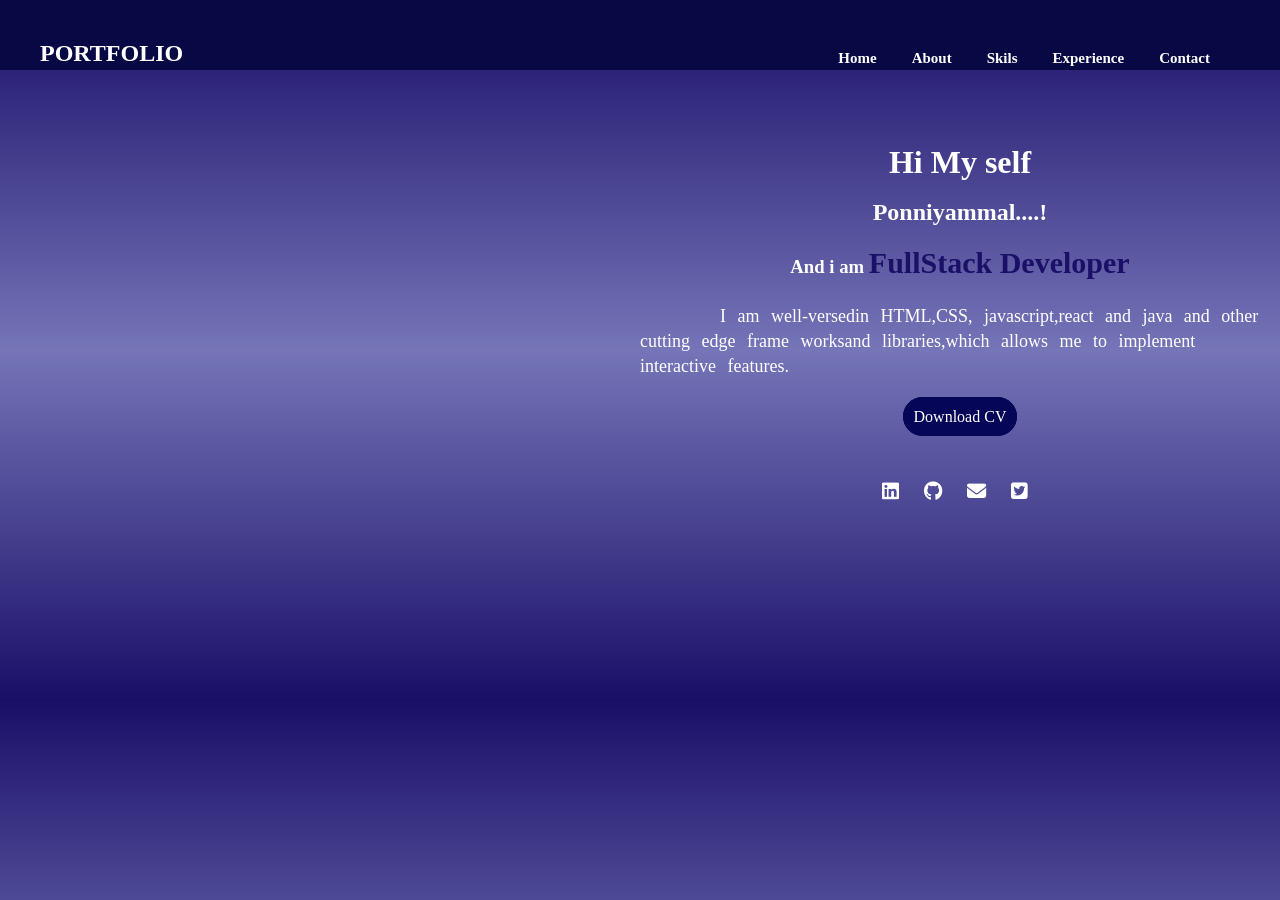
==== index.html @ 1232b3b8 "rename index.html" ====
<!DOCTYPE html>
<html lang="en">
<head>
    <meta charset="UTF-8">
    <meta name="viewport" content="width=device-width, initial-scale=1.0">
    <title>Document</title>
    <link rel="stylesheet" href="https://cdnjs.cloudflare.com/ajax/libs/font-awesome/6.5.2/css/all.min.css" 
    integrity="sha512-SnH5WK+bZxgPHs44uWIX+LLJAJ9/2PkPKZ5QiAj6Ta86w+fsb2TkcmfRyVX3pBnMFcV7oQPJkl9QevSCWr3W6A==" crossorigin="anonymous" 
    referrerpolicy="no-referrer" />
    <style>
        *{
            margin: 0px;
            padding: 0px;
            box-sizing: border-box;
        }
        body{
            background: linear-gradient(rgba(15, 3, 96, 0.952),rgba(18, 18, 133, 0.585),rgba(15, 3, 96, 0.952));
            height: 700px;
            width: 100%;
        }
        .nav{
           position: sticky;
           text-align: center;
           background-color: rgb(8, 8, 69);
           top: 0;
            width: 100%;
            height: 10%;
            display: flex;
            /* justify-content: center; */
            justify-content: space-between;
            /* justify-content: space-around; */
            z-index: 1000;
        }
        .brand{
           color: white;
           padding: 40px;
           
        }
        Ul{
            font-size: 15px;
            display: flex;
            list-style: none;
            column-gap: 35px;
            /* padding: 40px; */
            padding-top: 50px;
            margin-right: 70px;
        }
       
        ul li a{
            text-decoration: none;
           color: white;
           font-weight: 600;

        
        }
        .bar{
            
            display: none;
            }
        .container{
            display: flex;
            justify-content: center;
        }
        .content1{
            margin-top: 80px;
            width: 50%;
            height: 500px;
            /* background-color: aqua; */
            text-align: center;
            line-height: 25px;
            /* text-indent: 10px; */
            color: white;
            
        }
        .content1 p{
            text-indent: 80px;
            text-align: start;
            word-spacing: 7px;
            font-size: 18px;
        }
        .content2{
            margin-top: 80px;
            width: 50%;
            height: 500px;
            /* background-color: beige; */
            text-align: center;
           
        }   
        .word1{
            color:#1B1068;
            font-weight: 600;
            font-size: 30px;
        }
        .icons{
           margin-top: 50px;
           color:white ;
           letter-spacing: 10px;
           font-size: larger;
        }
        
        .content1 a{
            width: 50px;
            height: 50px;
          margin-top: 50px;
            border-radius: 50px;
            text-decoration: none;
            padding: 10px;
            background-color:rgb(6, 6, 88);
            border: 1px solid  rgb(6, 6, 88);
            color: white;
        }
        .content1 a:hover{
            color:rgb(6, 6, 88) ;
            background-color: white;
        }
        
        
        @media screen and (max-width:400px){
            .nav{
                flex-direction: column;
               
            }
            .nav ul{
                display: block;
               /* overflow: hidden; */
              align-items: center;

            }
            ul{
              
                
              padding: 0;
              margin: 0px;
              text-align: center;
              line-height: 25px;
             
              /* visibility: hidden; */
          }
          .bar{
            color: white;
            font-size: 25px;
            display: block;
            position: absolute;
            right: 20px;
            top: 25px;

        }
        .brand{
            padding: 20px 0px 0 0;
        }
    
.hide{
    visibility: hidden;
}
    
  
    .container{
            display: inline;
           
           
           
        }
        .content1{
            width: 100%;
            
           margin-top: 20px;
        }
        .content2{
            width: 100%;
            height: 300px;
            margin-top: 20px;
            color: white;
        }
        .barlist{
            background-color:rgb(8, 8, 69) ;

        } 
    
    
}
    </style>
</head>
<body>
    <header class="nav">
        <div class="brand">
            <h2>PORTFOLIO</h2>
        </div>
        <ul class="barlist hide ">
            <li><a href="">Home</a></li>
            <li><a href="http://127.0.0.1:5500/portabt.html">About</a></li>
            <li><a href="http://127.0.0.1:5500/portskill.html">Skils</a></li>
            <li><a href="http://127.0.0.1:5500/portexp.html">Experience</a></li>
            <li><a class="mrg" href="http://127.0.0.1:5500/portcontact.html">Contact</a></li>
    
        </ul>
        <div class="bar">
            <i class="fa-solid fa-bars"></i>
           
        </div>
    </header>
    <div class="container">
        <div class="content2">
            <img src="user.png" alt="">
                </div>
    <div class="content1">
        <h1> Hi My self</h1><br>
        <h2>Ponniyammal....!</h2><br>
        <h3>And i am <span class="word1">FullStack Developer</span></h3><br>
        <p>I am well-versedin HTML,CSS, javascript,react and java and other cutting edge frame worksand libraries,which allows me to implement
            interactive features. 
        </p><br>
        
         <!-- <button class="btn">Download CV</button> -->
         <a class="btn org" href="Resume.pdf" download="Resume">Download CV</a>
         
         <div class="icons">
            <i class="fa-brands fa-linkedin"></i>
            <i class="fa-brands fa-github"></i>
            <i class="fa-solid fa-envelope"></i>
         <i class="fa-brands fa-square-twitter"></i>
        </div>
       
    </div>
   
</div>
</body>
<script>
     document.querySelector(".bar").onclick=function(){
        document.querySelector(".barlist").classList.toggle("hide");
    }

 


   
</script>
</html>
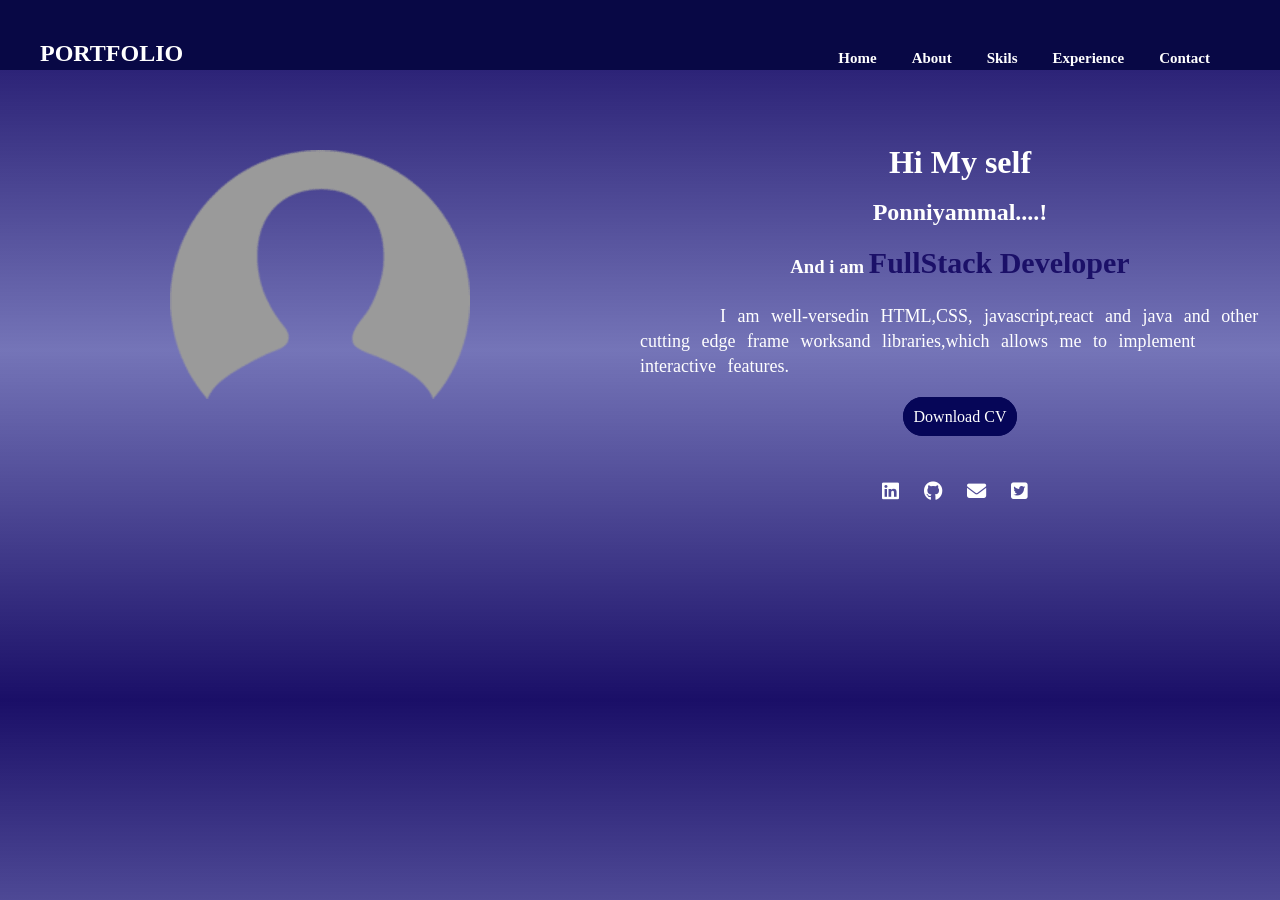
==== commit f0d75b58: "modified index.html,port.html,portcontact.html,portexp.html,portskill.htm" ====
--- a/index.html
+++ b/index.html
@@ -187,10 +187,10 @@
         </div>
         <ul class="barlist hide ">
             <li><a href="">Home</a></li>
-            <li><a href="http://127.0.0.1:5500/portabt.html">About</a></li>
-            <li><a href="http://127.0.0.1:5500/portskill.html">Skils</a></li>
-            <li><a href="http://127.0.0.1:5500/portexp.html">Experience</a></li>
-            <li><a class="mrg" href="http://127.0.0.1:5500/portcontact.html">Contact</a></li>
+            <li><a href="portabt.html">About</a></li>
+            <li><a href="portskill.html">Skils</a></li>
+            <li><a href="portexp.html">Experience</a></li>
+            <li><a class="mrg" href="portcontact.html">Contact</a></li>
     
         </ul>
         <div class="bar">
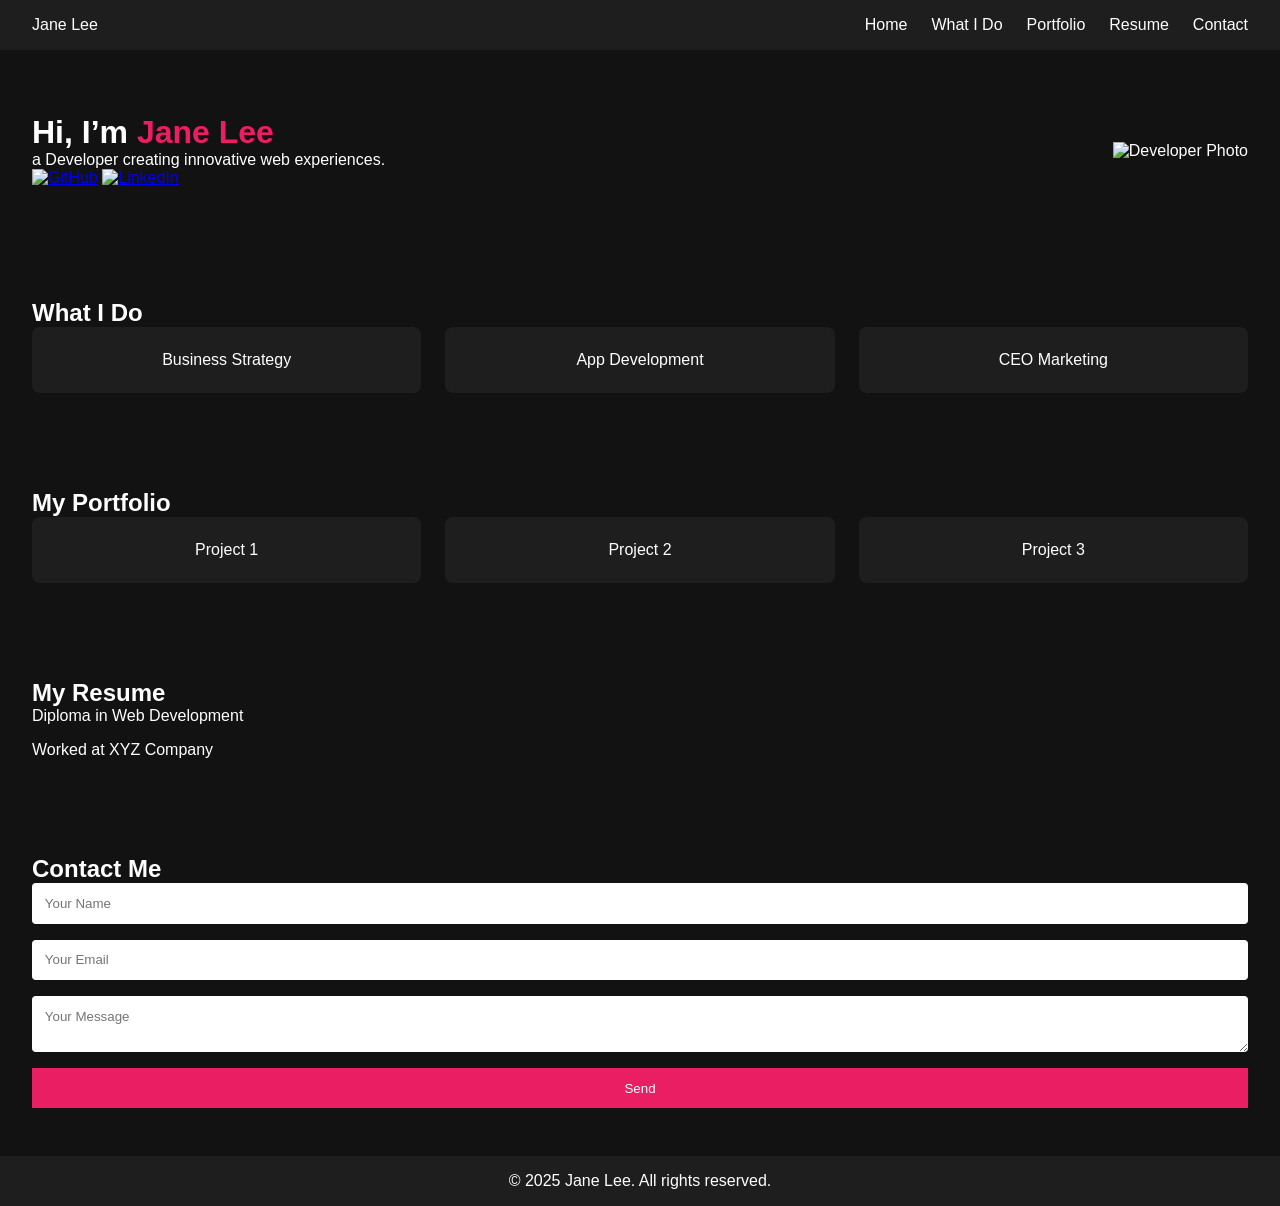
==== commit d4a8d20a: "test" ====
--- a/index.html
+++ b/index.html
@@ -1,237 +1,88 @@
 <!DOCTYPE html>
 <html lang="en">
+
 <head>
     <meta charset="UTF-8">
     <meta name="viewport" content="width=device-width, initial-scale=1.0">
-    <title>Document</title>
-    <link rel="stylesheet" href="https://cdnjs.cloudflare.com/ajax/libs/font-awesome/6.5.2/css/all.min.css" 
-    integrity="sha512-SnH5WK+bZxgPHs44uWIX+LLJAJ9/2PkPKZ5QiAj6Ta86w+fsb2TkcmfRyVX3pBnMFcV7oQPJkl9QevSCWr3W6A==" crossorigin="anonymous" 
-    referrerpolicy="no-referrer" />
-    <style>
-        *{
-            margin: 0px;
-            padding: 0px;
-            box-sizing: border-box;
-        }
-        body{
-            background: linear-gradient(rgba(15, 3, 96, 0.952),rgba(18, 18, 133, 0.585),rgba(15, 3, 96, 0.952));
-            height: 700px;
-            width: 100%;
-        }
-        .nav{
-           position: sticky;
-           text-align: center;
-           background-color: rgb(8, 8, 69);
-           top: 0;
-            width: 100%;
-            height: 10%;
-            display: flex;
-            /* justify-content: center; */
-            justify-content: space-between;
-            /* justify-content: space-around; */
-            z-index: 1000;
-        }
-        .brand{
-           color: white;
-           padding: 40px;
-           
-        }
-        Ul{
-            font-size: 15px;
-            display: flex;
-            list-style: none;
-            column-gap: 35px;
-            /* padding: 40px; */
-            padding-top: 50px;
-            margin-right: 70px;
-        }
-       
-        ul li a{
-            text-decoration: none;
-           color: white;
-           font-weight: 600;
+    <title>Jane Lee | Developer Portfolio</title>
+    <link rel="stylesheet" href="style.css">
+</head>
 
-        
-        }
-        .bar{
-            
-            display: none;
-            }
-        .container{
-            display: flex;
-            justify-content: center;
-        }
-        .content1{
-            margin-top: 80px;
-            width: 50%;
-            height: 500px;
-            /* background-color: aqua; */
-            text-align: center;
-            line-height: 25px;
-            /* text-indent: 10px; */
-            color: white;
-            
-        }
-        .content1 p{
-            text-indent: 80px;
-            text-align: start;
-            word-spacing: 7px;
-            font-size: 18px;
-        }
-        .content2{
-            margin-top: 80px;
-            width: 50%;
-            height: 500px;
-            /* background-color: beige; */
-            text-align: center;
-           
-        }   
-        .word1{
-            color:#1B1068;
-            font-weight: 600;
-            font-size: 30px;
-        }
-        .icons{
-           margin-top: 50px;
-           color:white ;
-           letter-spacing: 10px;
-           font-size: larger;
-        }
-        
-        .content1 a{
-            width: 50px;
-            height: 50px;
-          margin-top: 50px;
-            border-radius: 50px;
-            text-decoration: none;
-            padding: 10px;
-            background-color:rgb(6, 6, 88);
-            border: 1px solid  rgb(6, 6, 88);
-            color: white;
-        }
-        .content1 a:hover{
-            color:rgb(6, 6, 88) ;
-            background-color: white;
-        }
-        
-        
-        @media screen and (max-width:400px){
-            .nav{
-                flex-direction: column;
-               
-            }
-            .nav ul{
-                display: block;
-               /* overflow: hidden; */
-              align-items: center;
-
-            }
-            ul{
-              
-                
-              padding: 0;
-              margin: 0px;
-              text-align: center;
-              line-height: 25px;
-             
-              /* visibility: hidden; */
-          }
-          .bar{
-            color: white;
-            font-size: 25px;
-            display: block;
-            position: absolute;
-            right: 20px;
-            top: 25px;
-
-        }
-        .brand{
-            padding: 20px 0px 0 0;
-        }
-    
-.hide{
-    visibility: hidden;
-}
-    
-  
-    .container{
-            display: inline;
-           
-           
-           
-        }
-        .content1{
-            width: 100%;
-            
-           margin-top: 20px;
-        }
-        .content2{
-            width: 100%;
-            height: 300px;
-            margin-top: 20px;
-            color: white;
-        }
-        .barlist{
-            background-color:rgb(8, 8, 69) ;
-
-        } 
-    
-    
-}
-    </style>
-</head>
 <body>
-    <header class="nav">
-        <div class="brand">
-            <h2>PORTFOLIO</h2>
-        </div>
-        <ul class="barlist hide ">
-            <li><a href="">Home</a></li>
-            <li><a href="portabt.html">About</a></li>
-            <li><a href="portskill.html">Skils</a></li>
-            <li><a href="portexp.html">Experience</a></li>
-            <li><a class="mrg" href="portcontact.html">Contact</a></li>
-    
-        </ul>
-        <div class="bar">
-            <i class="fa-solid fa-bars"></i>
-           
-        </div>
-    </header>
-    <div class="container">
-        <div class="content2">
-            <img src="user.png" alt="">
-                </div>
-    <div class="content1">
-        <h1> Hi My self</h1><br>
-        <h2>Ponniyammal....!</h2><br>
-        <h3>And i am <span class="word1">FullStack Developer</span></h3><br>
-        <p>I am well-versedin HTML,CSS, javascript,react and java and other cutting edge frame worksand libraries,which allows me to implement
-            interactive features. 
-        </p><br>
-        
-         <!-- <button class="btn">Download CV</button> -->
-         <a class="btn org" href="Resume.pdf" download="Resume">Download CV</a>
-         
-         <div class="icons">
-            <i class="fa-brands fa-linkedin"></i>
-            <i class="fa-brands fa-github"></i>
-            <i class="fa-solid fa-envelope"></i>
-         <i class="fa-brands fa-square-twitter"></i>
-        </div>
-       
-    </div>
-   
-</div>
-</body>
-<script>
-     document.querySelector(".bar").onclick=function(){
-        document.querySelector(".barlist").classList.toggle("hide");
-    }
-
- 
+    <!-- Navigation -->
+    <nav class="navbar">
+    <div class="logo">Jane Lee</div>
+    <div class="menu-toggle" id="menu-toggle">&#9776;</div>
+    <ul class="nav-links" id="nav-links">
+        <li><a href="#home">Home</a></li>
+        <li><a href="#what-i-do">What I Do</a></li>
+        <li><a href="#portfolio">Portfolio</a></li>
+        <li><a href="#resume">Resume</a></li>
+        <li><a href="#contact">Contact</a></li>
+    </ul>
+</nav>
 
 
-   
-</script>
-</html>+    <!-- Hero Section -->
+    <section id="home" class="hero">
+        <div class="intro-text">
+            <h1>Hi, I’m <span>Jane Lee</span></h1>
+            <p>a Developer creating innovative web experiences.</p>
+            <div class="social-icons">
+                <a href="#"><img src="icons/github.svg" alt="GitHub"></a>
+                <a href="#"><img src="icons/linkedin.svg" alt="LinkedIn"></a>
+            </div>
+        </div>
+        <div class="hero-img">
+            <img src="images/developer-photo.jpg" alt="Developer Photo">
+        </div>
+    </section>
+
+    <!-- What I Do -->
+    <section id="what-i-do" class="services">
+        <h2>What I Do</h2>
+        <div class="service-cards">
+            <div class="card">Business Strategy</div>
+            <div class="card">App Development</div>
+            <div class="card">CEO Marketing</div>
+        </div>
+    </section>
+
+    <!-- Portfolio -->
+    <section id="portfolio" class="portfolio">
+        <h2>My Portfolio</h2>
+        <div class="portfolio-grid">
+            <div class="project-card">Project 1</div>
+            <div class="project-card">Project 2</div>
+            <div class="project-card">Project 3</div>
+        </div>
+    </section>
+
+    <!-- Resume -->
+    <section id="resume" class="resume">
+        <h2>My Resume</h2>
+        <div class="timeline">
+            <div class="timeline-item">Diploma in Web Development</div>
+            <div class="timeline-item">Worked at XYZ Company</div>
+        </div>
+    </section>
+
+    <!-- Contact -->
+    <section id="contact" class="contact">
+        <h2>Contact Me</h2>
+        <form id="contact-form">
+            <input type="text" name="name" placeholder="Your Name" required>
+            <input type="email" name="email" placeholder="Your Email" required>
+            <textarea name="message" placeholder="Your Message" required></textarea>
+            <button type="submit">Send</button>
+        </form>
+    </section>
+
+    <footer>
+        <p>© 2025 Jane Lee. All rights reserved.</p>
+    </footer>
+
+    <script src="script.js"></script>
+</body>
+
+</html>
--- a/style.css
+++ b/style.css
@@ -0,0 +1,157 @@
+* {
+    box-sizing: border-box;
+    margin: 0;
+    padding: 0;
+    font-family: 'Arial', sans-serif;
+}
+
+body {
+    background-color: #121212;
+    color: #fff;
+}
+
+.navbar {
+    display: flex;
+    justify-content: space-between;
+    align-items: center;
+    padding: 1rem 2rem;
+    background-color: #1e1e1e;
+}
+
+.nav-links {
+    list-style: none;
+    display: flex;
+    gap: 1.5rem;
+}
+
+.nav-links a {
+    color: #fff;
+    text-decoration: none;
+}
+
+.menu-toggle {
+    display: none;
+    font-size: 2rem;
+    cursor: pointer;
+    color: #fff;
+}
+
+.hero {
+    display: flex;
+    justify-content: space-between;
+    align-items: center;
+    padding: 4rem 2rem;
+}
+
+.intro-text h1 {
+    font-size: 2rem;
+}
+
+.intro-text span {
+    color: #e91e63;
+}
+
+.services, .portfolio, .resume, .contact {
+    padding: 3rem 2rem;
+}
+
+.service-cards, .portfolio-grid {
+    display: grid;
+    grid-template-columns: repeat(auto-fit, minmax(250px, 1fr));
+    gap: 1.5rem;
+}
+
+.card, .project-card {
+    background-color: #1e1e1e;
+    padding: 1.5rem;
+    border-radius: 8px;
+    text-align: center;
+}
+
+.timeline {
+    display: flex;
+    flex-direction: column;
+    gap: 1rem;
+}
+
+.contact form {
+    display: flex;
+    flex-direction: column;
+    gap: 1rem;
+}
+
+.contact input, .contact textarea {
+    padding: 0.8rem;
+    border-radius: 4px;
+    border: none;
+}
+
+button {
+    padding: 0.8rem;
+    background-color: #e91e63;
+    border: none;
+    color: #fff;
+    cursor: pointer;
+}
+
+footer {
+    text-align: center;
+    padding: 1rem;
+    background-color: #1e1e1e;
+}
+
+/* === MOBILE ADAPTATION === */
+@media (max-width: 768px) {
+
+    .menu-toggle {
+        display: block;
+    }
+
+    .nav-links {
+        display: none;
+        flex-direction: column;
+        width: 100%;
+        margin-top: 1rem;
+    }
+
+    .nav-links.active {
+        display: flex;
+    }
+
+    .hero {
+        flex-direction: column;
+        text-align: center;
+    }
+
+    .hero-img img {
+        max-width: 80%;
+        margin: 1rem auto;
+    }
+
+    .service-cards, .portfolio-grid {
+        grid-template-columns: 1fr;
+    }
+
+    .contact form {
+        width: 100%;
+    }
+
+    .intro-text h1 {
+        font-size: 1.5rem;
+    }
+}
+
+@media (max-width: 480px) {
+
+    .intro-text h1 {
+        font-size: 1.2rem;
+    }
+
+    .card, .project-card {
+        padding: 1rem;
+    }
+
+    button {
+        padding: 0.6rem;
+    }
+}
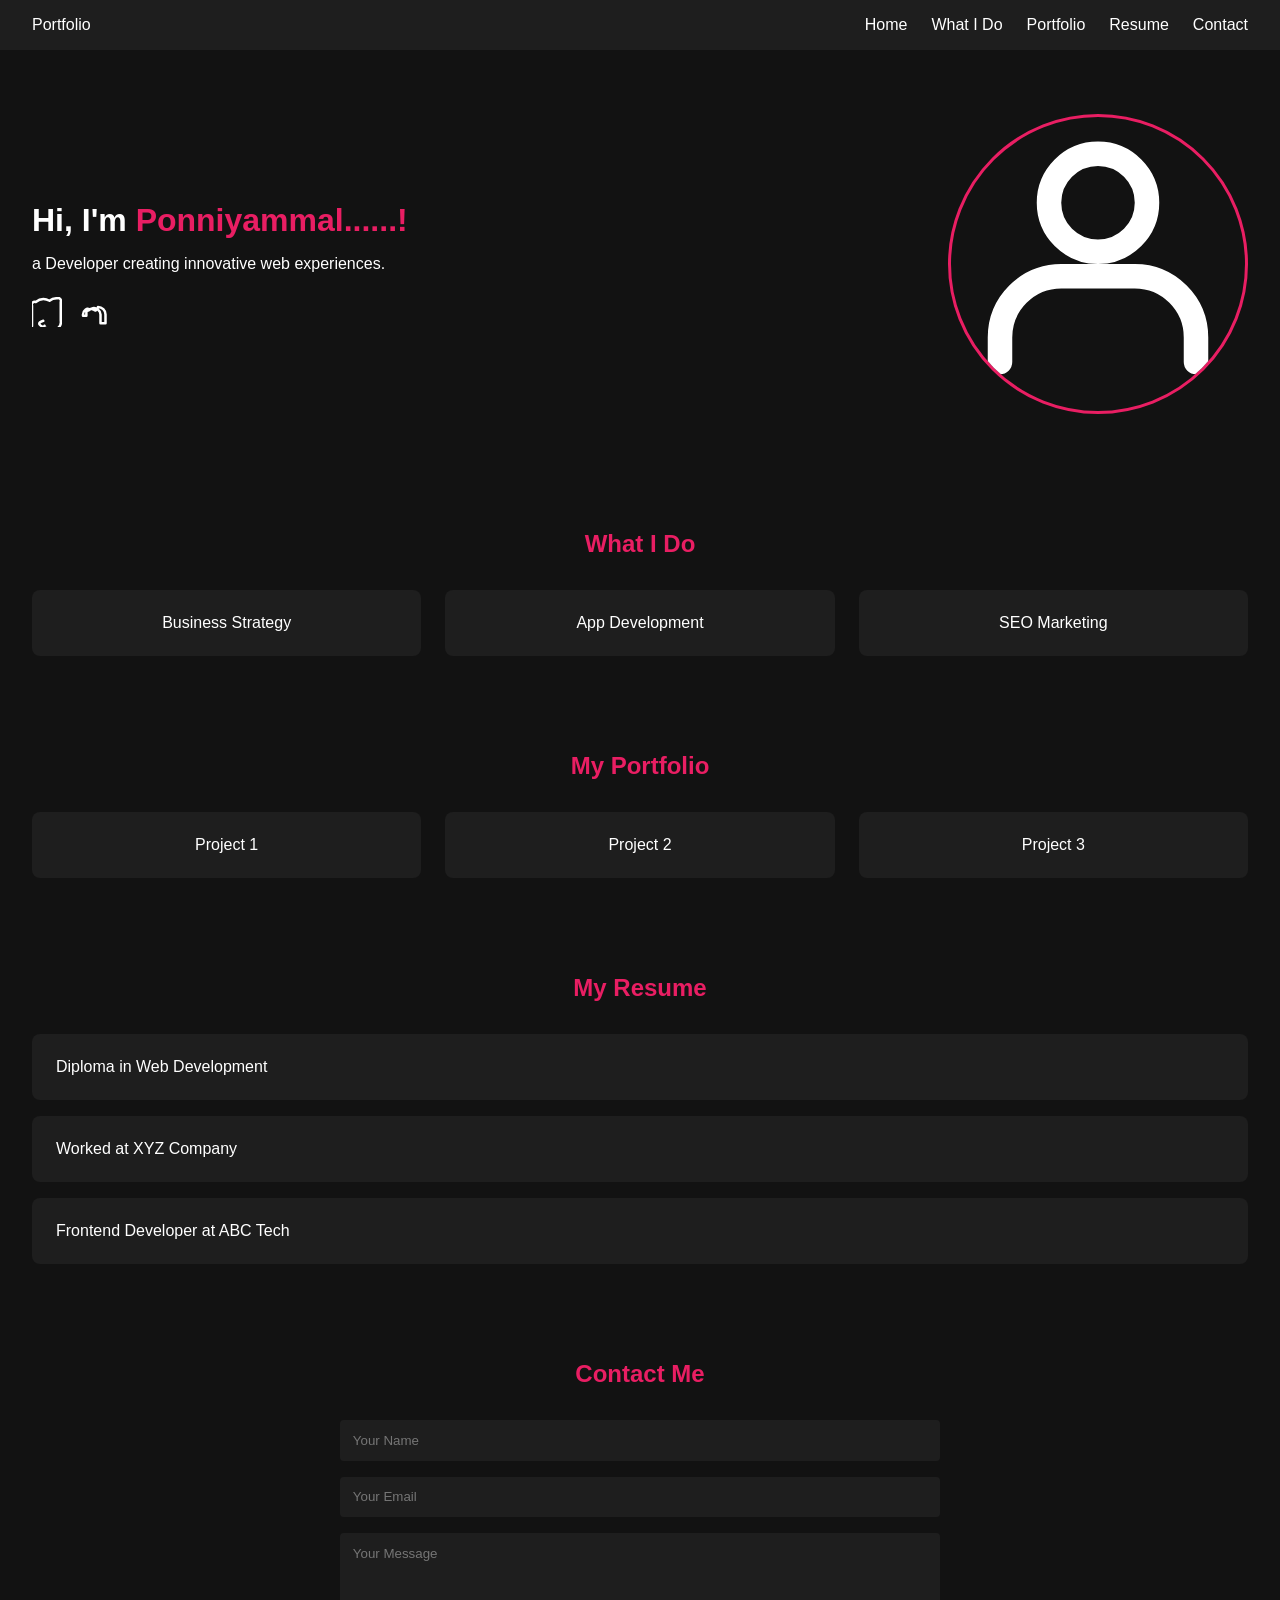
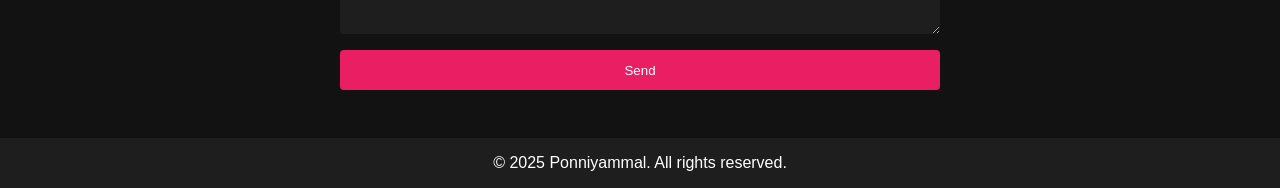
==== commit 90402c1d: "update code" ====
--- a/index.html
+++ b/index.html
@@ -5,36 +5,37 @@
     <meta charset="UTF-8">
     <meta name="viewport" content="width=device-width, initial-scale=1.0">
     <title>Jane Lee | Developer Portfolio</title>
-    <link rel="stylesheet" href="style.css">
+   <link rel="stylesheet" href="style.css">
+<link rel="stylesheet" href="style.css">
+
 </head>
 
 <body>
     <!-- Navigation -->
     <nav class="navbar">
-    <div class="logo">Jane Lee</div>
-    <div class="menu-toggle" id="menu-toggle">&#9776;</div>
-    <ul class="nav-links" id="nav-links">
-        <li><a href="#home">Home</a></li>
-        <li><a href="#what-i-do">What I Do</a></li>
-        <li><a href="#portfolio">Portfolio</a></li>
-        <li><a href="#resume">Resume</a></li>
-        <li><a href="#contact">Contact</a></li>
-    </ul>
-</nav>
-
+        <div class="logo">Portfolio</div>
+        <div class="menu-toggle" id="menu-toggle">&#9776;</div>
+        <ul class="nav-links" id="nav-links">
+            <li><a href="#home">Home</a></li>
+            <li><a href="#what-i-do">What I Do</a></li>
+            <li><a href="#portfolio">Portfolio</a></li>
+            <li><a href="#resume">Resume</a></li>
+            <li><a href="#contact">Contact</a></li>
+        </ul>
+    </nav>
 
     <!-- Hero Section -->
     <section id="home" class="hero">
         <div class="intro-text">
-            <h1>Hi, I’m <span>Jane Lee</span></h1>
+            <h1>Hi, I'm <span>Ponniyammal......!</span></h1>
             <p>a Developer creating innovative web experiences.</p>
             <div class="social-icons">
-                <a href="#"><img src="icons/github.svg" alt="GitHub"></a>
-                <a href="#"><img src="icons/linkedin.svg" alt="LinkedIn"></a>
+                <a href="#"><img src="[data-uri]" alt="GitHub"></a>
+                <a href="#"><img src="[data-uri]" alt="LinkedIn"></a>
             </div>
         </div>
         <div class="hero-img">
-            <img src="images/developer-photo.jpg" alt="Developer Photo">
+            <img src="[data-uri]" alt="Developer Photo">
         </div>
     </section>
 
@@ -44,7 +45,7 @@
         <div class="service-cards">
             <div class="card">Business Strategy</div>
             <div class="card">App Development</div>
-            <div class="card">CEO Marketing</div>
+            <div class="card">SEO Marketing</div>
         </div>
     </section>
 
@@ -64,6 +65,7 @@
         <div class="timeline">
             <div class="timeline-item">Diploma in Web Development</div>
             <div class="timeline-item">Worked at XYZ Company</div>
+            <div class="timeline-item">Frontend Developer at ABC Tech</div>
         </div>
     </section>
 
@@ -73,16 +75,43 @@
         <form id="contact-form">
             <input type="text" name="name" placeholder="Your Name" required>
             <input type="email" name="email" placeholder="Your Email" required>
-            <textarea name="message" placeholder="Your Message" required></textarea>
+            <textarea name="message" placeholder="Your Message" rows="5" required></textarea>
             <button type="submit">Send</button>
         </form>
     </section>
 
     <footer>
-        <p>© 2025 Jane Lee. All rights reserved.</p>
+        <p>© 2025 Ponniyammal. All rights reserved.</p>
     </footer>
 
-    <script src="script.js"></script>
+   <script >   document.addEventListener('DOMContentLoaded', () => {
+            const menuToggle = document.getElementById('menu-toggle');
+            const navLinks = document.getElementById('nav-links');
+            
+            // Toggle mobile menu
+            menuToggle.addEventListener('click', () => {
+                navLinks.classList.toggle('active');
+            });
+            
+            // Close menu when clicking on a link
+            document.querySelectorAll('.nav-links a').forEach(link => {
+                link.addEventListener('click', () => {
+                    navLinks.classList.remove('active');
+                });
+            });
+            
+            // Contact form submission
+            const contactForm = document.getElementById('contact-form');
+            if (contactForm) {
+                contactForm.addEventListener('submit', function (e) {
+                    e.preventDefault();
+                    alert('Message sent successfully!');
+                    this.reset();
+                });
+            }
+        });
+  </script>
+
 </body>
 
-</html>
+</html>
--- a/style.css
+++ b/style.css
@@ -1,157 +1,227 @@
-* {
-    box-sizing: border-box;
-    margin: 0;
-    padding: 0;
-    font-family: 'Arial', sans-serif;
-}
-
-body {
-    background-color: #121212;
-    color: #fff;
-}
-
-.navbar {
-    display: flex;
-    justify-content: space-between;
-    align-items: center;
-    padding: 1rem 2rem;
-    background-color: #1e1e1e;
-}
-
-.nav-links {
-    list-style: none;
-    display: flex;
-    gap: 1.5rem;
-}
-
-.nav-links a {
-    color: #fff;
-    text-decoration: none;
-}
-
-.menu-toggle {
-    display: none;
-    font-size: 2rem;
-    cursor: pointer;
-    color: #fff;
-}
-
-.hero {
-    display: flex;
-    justify-content: space-between;
-    align-items: center;
-    padding: 4rem 2rem;
-}
-
-.intro-text h1 {
-    font-size: 2rem;
-}
-
-.intro-text span {
-    color: #e91e63;
-}
-
-.services, .portfolio, .resume, .contact {
-    padding: 3rem 2rem;
-}
-
-.service-cards, .portfolio-grid {
-    display: grid;
-    grid-template-columns: repeat(auto-fit, minmax(250px, 1fr));
-    gap: 1.5rem;
-}
-
-.card, .project-card {
-    background-color: #1e1e1e;
-    padding: 1.5rem;
-    border-radius: 8px;
-    text-align: center;
-}
-
-.timeline {
-    display: flex;
-    flex-direction: column;
-    gap: 1rem;
-}
-
-.contact form {
-    display: flex;
-    flex-direction: column;
-    gap: 1rem;
-}
-
-.contact input, .contact textarea {
-    padding: 0.8rem;
-    border-radius: 4px;
-    border: none;
-}
-
-button {
-    padding: 0.8rem;
-    background-color: #e91e63;
-    border: none;
-    color: #fff;
-    cursor: pointer;
-}
-
-footer {
-    text-align: center;
-    padding: 1rem;
-    background-color: #1e1e1e;
-}
-
-/* === MOBILE ADAPTATION === */
-@media (max-width: 768px) {
-
-    .menu-toggle {
-        display: block;
-    }
-
-    .nav-links {
-        display: none;
-        flex-direction: column;
-        width: 100%;
-        margin-top: 1rem;
-    }
-
-    .nav-links.active {
-        display: flex;
-    }
-
-    .hero {
-        flex-direction: column;
-        text-align: center;
-    }
-
-    .hero-img img {
-        max-width: 80%;
-        margin: 1rem auto;
-    }
-
-    .service-cards, .portfolio-grid {
-        grid-template-columns: 1fr;
-    }
-
-    .contact form {
-        width: 100%;
-    }
-
-    .intro-text h1 {
-        font-size: 1.5rem;
-    }
-}
-
-@media (max-width: 480px) {
-
-    .intro-text h1 {
-        font-size: 1.2rem;
-    }
-
-    .card, .project-card {
-        padding: 1rem;
-    }
-
-    button {
-        padding: 0.6rem;
-    }
-}
+
+        * {
+            box-sizing: border-box;
+            margin: 0;
+            padding: 0;
+            font-family: 'Arial', sans-serif;
+        }
+
+        body {
+            background-color: #121212;
+            color: #fff;
+        }
+
+        .navbar {
+            display: flex;
+            justify-content: space-between;
+            align-items: center;
+            padding: 1rem 2rem;
+            background-color: #1e1e1e;
+            position: relative;
+        }
+
+        .menu-toggle {
+            display: none;
+            font-size: 1.8rem;
+            cursor: pointer;
+            color: #fff;
+        }
+
+        .nav-links {
+            display: flex;
+            list-style: none;
+            gap: 1.5rem;
+        }
+
+        .nav-links a {
+            color: #fff;
+            text-decoration: none;
+            transition: color 0.3s;
+        }
+
+        .nav-links a:hover {
+            color: #e91e63;
+        }
+
+        .hero {
+            display: flex;
+            justify-content: space-between;
+            align-items: center;
+            padding: 4rem 2rem;
+        }
+
+        .intro-text h1 {
+            font-size: 2rem;
+            margin-bottom: 1rem;
+        }
+
+        .intro-text span {
+            color: #e91e63;
+        }
+
+        .intro-text p {
+            margin-bottom: 1.5rem;
+        }
+
+        .social-icons {
+            display: flex;
+            gap: 1rem;
+        }
+
+        .social-icons a img {
+            width: 30px;
+            height: 30px;
+            transition: transform 0.3s;
+        }
+
+        .social-icons a:hover img {
+            transform: scale(1.1);
+        }
+
+        .hero-img img {
+            max-width: 100%;
+            border-radius: 50%;
+            width: 300px;
+            height: 300px;
+            object-fit: cover;
+            border: 3px solid #e91e63;
+        }
+
+        .services, .portfolio, .resume, .contact {
+            padding: 3rem 2rem;
+        }
+
+        h2 {
+            text-align: center;
+            margin-bottom: 2rem;
+            color: #e91e63;
+        }
+
+        .service-cards, .portfolio-grid {
+            display: grid;
+            grid-template-columns: repeat(auto-fit, minmax(250px, 1fr));
+            gap: 1.5rem;
+        }
+
+        .card, .project-card {
+            background-color: #1e1e1e;
+            padding: 1.5rem;
+            border-radius: 8px;
+            text-align: center;
+            transition: transform 0.3s, box-shadow 0.3s;
+            cursor: pointer;
+        }
+
+        .card:hover, .project-card:hover {
+            transform: translateY(-5px);
+            box-shadow: 0 5px 15px rgba(233, 30, 99, 0.3);
+        }
+
+        .timeline {
+            display: flex;
+            flex-direction: column;
+            gap: 1rem;
+        }
+
+        .timeline-item {
+            background-color: #1e1e1e;
+            padding: 1.5rem;
+            border-radius: 8px;
+        }
+
+        .contact form {
+            display: flex;
+            flex-direction: column;
+            gap: 1rem;
+            max-width: 600px;
+            margin: 0 auto;
+        }
+
+        .contact input, .contact textarea {
+            padding: 0.8rem;
+            border-radius: 4px;
+            border: none;
+            background-color: #1e1e1e;
+            color: white;
+        }
+
+        button {
+            padding: 0.8rem;
+            background-color: #e91e63;
+            border: none;
+            color: #fff;
+            cursor: pointer;
+            border-radius: 4px;
+            transition: background-color 0.3s;
+        }
+
+        button:hover {
+            background-color: #c2185b;
+        }
+
+        footer {
+            text-align: center;
+            padding: 1rem;
+            background-color: #1e1e1e;
+        }
+
+        /* === MOBILE ADAPTATION === */
+        @media (max-width: 768px) {
+            .menu-toggle {
+                display: block;
+                z-index: 1001;
+            }
+
+            .nav-links {
+                display: none;
+                flex-direction: column;
+                position: absolute;
+                top: 100%;
+                left: 0;
+                width: 100%;
+                background-color: #1e1e1e;
+                padding: 1rem 0;
+                z-index: 1000;
+            }
+
+            .nav-links.active {
+                display: flex;
+            }
+
+            .nav-links li {
+                padding: 0.8rem 2rem;
+                text-align: left;
+            }
+
+            .hero {
+                flex-direction: column;
+                text-align: center;
+            }
+
+            .hero-img img {
+                max-width: 80%;
+                margin: 2rem auto;
+            }
+
+            .service-cards, .portfolio-grid {
+                grid-template-columns: 1fr;
+            }
+        }
+
+        @media (max-width: 480px) {
+            .intro-text h1 {
+                font-size: 1.5rem;
+            }
+
+            .card, .project-card {
+                padding: 1rem;
+            }
+
+            button {
+                padding: 0.6rem;
+            }
+            
+            .navbar {
+                padding: 1rem;
+            }
+        }
--- a/style.css
+++ b/style.css
@@ -1,157 +1,227 @@
-* {
-    box-sizing: border-box;
-    margin: 0;
-    padding: 0;
-    font-family: 'Arial', sans-serif;
-}
-
-body {
-    background-color: #121212;
-    color: #fff;
-}
-
-.navbar {
-    display: flex;
-    justify-content: space-between;
-    align-items: center;
-    padding: 1rem 2rem;
-    background-color: #1e1e1e;
-}
-
-.nav-links {
-    list-style: none;
-    display: flex;
-    gap: 1.5rem;
-}
-
-.nav-links a {
-    color: #fff;
-    text-decoration: none;
-}
-
-.menu-toggle {
-    display: none;
-    font-size: 2rem;
-    cursor: pointer;
-    color: #fff;
-}
-
-.hero {
-    display: flex;
-    justify-content: space-between;
-    align-items: center;
-    padding: 4rem 2rem;
-}
-
-.intro-text h1 {
-    font-size: 2rem;
-}
-
-.intro-text span {
-    color: #e91e63;
-}
-
-.services, .portfolio, .resume, .contact {
-    padding: 3rem 2rem;
-}
-
-.service-cards, .portfolio-grid {
-    display: grid;
-    grid-template-columns: repeat(auto-fit, minmax(250px, 1fr));
-    gap: 1.5rem;
-}
-
-.card, .project-card {
-    background-color: #1e1e1e;
-    padding: 1.5rem;
-    border-radius: 8px;
-    text-align: center;
-}
-
-.timeline {
-    display: flex;
-    flex-direction: column;
-    gap: 1rem;
-}
-
-.contact form {
-    display: flex;
-    flex-direction: column;
-    gap: 1rem;
-}
-
-.contact input, .contact textarea {
-    padding: 0.8rem;
-    border-radius: 4px;
-    border: none;
-}
-
-button {
-    padding: 0.8rem;
-    background-color: #e91e63;
-    border: none;
-    color: #fff;
-    cursor: pointer;
-}
-
-footer {
-    text-align: center;
-    padding: 1rem;
-    background-color: #1e1e1e;
-}
-
-/* === MOBILE ADAPTATION === */
-@media (max-width: 768px) {
-
-    .menu-toggle {
-        display: block;
-    }
-
-    .nav-links {
-        display: none;
-        flex-direction: column;
-        width: 100%;
-        margin-top: 1rem;
-    }
-
-    .nav-links.active {
-        display: flex;
-    }
-
-    .hero {
-        flex-direction: column;
-        text-align: center;
-    }
-
-    .hero-img img {
-        max-width: 80%;
-        margin: 1rem auto;
-    }
-
-    .service-cards, .portfolio-grid {
-        grid-template-columns: 1fr;
-    }
-
-    .contact form {
-        width: 100%;
-    }
-
-    .intro-text h1 {
-        font-size: 1.5rem;
-    }
-}
-
-@media (max-width: 480px) {
-
-    .intro-text h1 {
-        font-size: 1.2rem;
-    }
-
-    .card, .project-card {
-        padding: 1rem;
-    }
-
-    button {
-        padding: 0.6rem;
-    }
-}
+
+        * {
+            box-sizing: border-box;
+            margin: 0;
+            padding: 0;
+            font-family: 'Arial', sans-serif;
+        }
+
+        body {
+            background-color: #121212;
+            color: #fff;
+        }
+
+        .navbar {
+            display: flex;
+            justify-content: space-between;
+            align-items: center;
+            padding: 1rem 2rem;
+            background-color: #1e1e1e;
+            position: relative;
+        }
+
+        .menu-toggle {
+            display: none;
+            font-size: 1.8rem;
+            cursor: pointer;
+            color: #fff;
+        }
+
+        .nav-links {
+            display: flex;
+            list-style: none;
+            gap: 1.5rem;
+        }
+
+        .nav-links a {
+            color: #fff;
+            text-decoration: none;
+            transition: color 0.3s;
+        }
+
+        .nav-links a:hover {
+            color: #e91e63;
+        }
+
+        .hero {
+            display: flex;
+            justify-content: space-between;
+            align-items: center;
+            padding: 4rem 2rem;
+        }
+
+        .intro-text h1 {
+            font-size: 2rem;
+            margin-bottom: 1rem;
+        }
+
+        .intro-text span {
+            color: #e91e63;
+        }
+
+        .intro-text p {
+            margin-bottom: 1.5rem;
+        }
+
+        .social-icons {
+            display: flex;
+            gap: 1rem;
+        }
+
+        .social-icons a img {
+            width: 30px;
+            height: 30px;
+            transition: transform 0.3s;
+        }
+
+        .social-icons a:hover img {
+            transform: scale(1.1);
+        }
+
+        .hero-img img {
+            max-width: 100%;
+            border-radius: 50%;
+            width: 300px;
+            height: 300px;
+            object-fit: cover;
+            border: 3px solid #e91e63;
+        }
+
+        .services, .portfolio, .resume, .contact {
+            padding: 3rem 2rem;
+        }
+
+        h2 {
+            text-align: center;
+            margin-bottom: 2rem;
+            color: #e91e63;
+        }
+
+        .service-cards, .portfolio-grid {
+            display: grid;
+            grid-template-columns: repeat(auto-fit, minmax(250px, 1fr));
+            gap: 1.5rem;
+        }
+
+        .card, .project-card {
+            background-color: #1e1e1e;
+            padding: 1.5rem;
+            border-radius: 8px;
+            text-align: center;
+            transition: transform 0.3s, box-shadow 0.3s;
+            cursor: pointer;
+        }
+
+        .card:hover, .project-card:hover {
+            transform: translateY(-5px);
+            box-shadow: 0 5px 15px rgba(233, 30, 99, 0.3);
+        }
+
+        .timeline {
+            display: flex;
+            flex-direction: column;
+            gap: 1rem;
+        }
+
+        .timeline-item {
+            background-color: #1e1e1e;
+            padding: 1.5rem;
+            border-radius: 8px;
+        }
+
+        .contact form {
+            display: flex;
+            flex-direction: column;
+            gap: 1rem;
+            max-width: 600px;
+            margin: 0 auto;
+        }
+
+        .contact input, .contact textarea {
+            padding: 0.8rem;
+            border-radius: 4px;
+            border: none;
+            background-color: #1e1e1e;
+            color: white;
+        }
+
+        button {
+            padding: 0.8rem;
+            background-color: #e91e63;
+            border: none;
+            color: #fff;
+            cursor: pointer;
+            border-radius: 4px;
+            transition: background-color 0.3s;
+        }
+
+        button:hover {
+            background-color: #c2185b;
+        }
+
+        footer {
+            text-align: center;
+            padding: 1rem;
+            background-color: #1e1e1e;
+        }
+
+        /* === MOBILE ADAPTATION === */
+        @media (max-width: 768px) {
+            .menu-toggle {
+                display: block;
+                z-index: 1001;
+            }
+
+            .nav-links {
+                display: none;
+                flex-direction: column;
+                position: absolute;
+                top: 100%;
+                left: 0;
+                width: 100%;
+                background-color: #1e1e1e;
+                padding: 1rem 0;
+                z-index: 1000;
+            }
+
+            .nav-links.active {
+                display: flex;
+            }
+
+            .nav-links li {
+                padding: 0.8rem 2rem;
+                text-align: left;
+            }
+
+            .hero {
+                flex-direction: column;
+                text-align: center;
+            }
+
+            .hero-img img {
+                max-width: 80%;
+                margin: 2rem auto;
+            }
+
+            .service-cards, .portfolio-grid {
+                grid-template-columns: 1fr;
+            }
+        }
+
+        @media (max-width: 480px) {
+            .intro-text h1 {
+                font-size: 1.5rem;
+            }
+
+            .card, .project-card {
+                padding: 1rem;
+            }
+
+            button {
+                padding: 0.6rem;
+            }
+            
+            .navbar {
+                padding: 1rem;
+            }
+        }
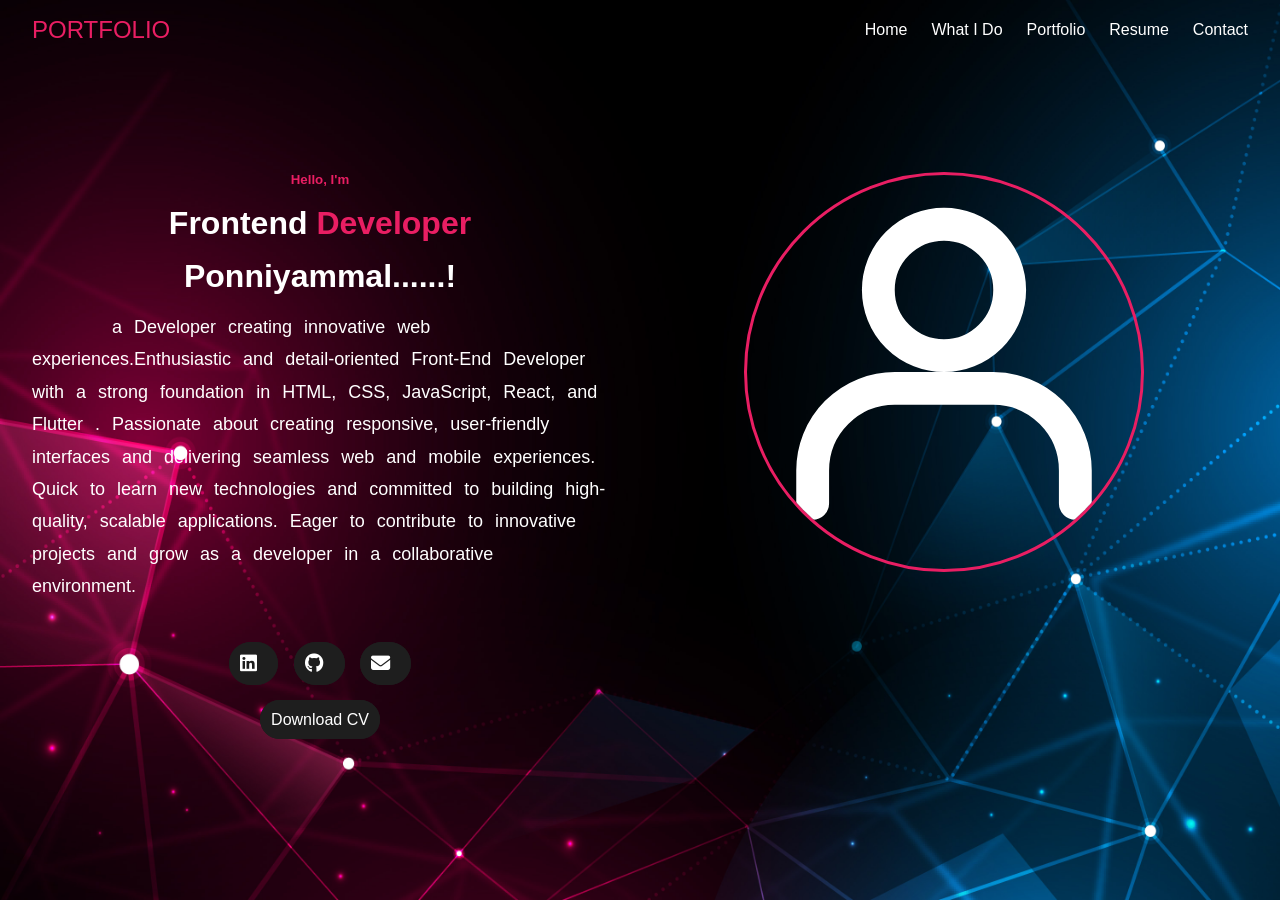
==== commit 6d3945fb: "update background" ====
--- a/index.html
+++ b/index.html
@@ -4,7 +4,10 @@
 <head>
     <meta charset="UTF-8">
     <meta name="viewport" content="width=device-width, initial-scale=1.0">
-    <title>Jane Lee | Developer Portfolio</title>
+    <title>ponniyammalr | Developer Portfolio</title>
+    <link rel="stylesheet" href="https://cdnjs.cloudflare.com/ajax/libs/font-awesome/6.5.2/css/all.min.css"
+        integrity="sha512-SnH5WK+bZxgPHs44uWIX+LLJAJ9/2PkPKZ5QiAj6Ta86w+fsb2TkcmfRyVX3pBnMFcV7oQPJkl9QevSCWr3W6A=="
+        crossorigin="anonymous" referrerpolicy="no-referrer" />
    <link rel="stylesheet" href="style.css">
 <link rel="stylesheet" href="style.css">
 
@@ -13,7 +16,7 @@
 <body>
     <!-- Navigation -->
     <nav class="navbar">
-        <div class="logo">Portfolio</div>
+        <div class="logo" style="color: #e91e63;font-size: x-large;">PORTFOLIO</div>
         <div class="menu-toggle" id="menu-toggle">&#9776;</div>
         <ul class="nav-links" id="nav-links">
             <li><a href="#home">Home</a></li>
@@ -27,19 +30,62 @@
     <!-- Hero Section -->
     <section id="home" class="hero">
         <div class="intro-text">
-            <h1>Hi, I'm <span>Ponniyammal......!</span></h1>
-            <p>a Developer creating innovative web experiences.</p>
-            <div class="social-icons">
+            <h5 style="color: #e91e63 ;">Hello, I'm </h5><br>
+            <h1>Frontend <span>Developer</span></h1>
+            <h1>Ponniyammal......!</h1>
+            
+            <p>a Developer creating innovative web experiences.Enthusiastic and detail-oriented Front-End Developer with a strong foundation in HTML, CSS, JavaScript, React, and Flutter .
+Passionate about creating responsive, user-friendly interfaces and delivering seamless web and mobile experiences. Quick to learn 
+new technologies and committed to building high-quality, scalable applications. Eager to contribute to innovative projects and grow 
+as a developer in a collaborative environment. </p>
+            <!-- <div class="social-icons">
                 <a href="#"><img src="[data-uri]" alt="GitHub"></a>
                 <a href="#"><img src="[data-uri]" alt="LinkedIn"></a>
+            </div> -->
+             <div class="icons">
+                <a href="https://www.linkedin.com/in/Ponniyammalr" target="_blank">
+                <i class="fa-brands fa-linkedin"></i></a>
+                <a href="https://github.com/ponni-hub" target="_blank">
+                <i class="fa-brands fa-github"></i></a>
+                <a href="ponniyammalr@outlook.com">
+                <i class="fa-solid fa-envelope"></i></a>
+
             </div>
+            <br>
+            <br>
+             <a class="btn org" href="Ponniyammal_R_Resume.pdf" download="Resume">Download CV</a>
+
         </div>
         <div class="hero-img">
             <img src="[data-uri]" alt="Developer Photo">
         </div>
+          
+
     </section>
 
-    <!-- What I Do -->
+<!-- About -->
+<!-- <Section>
+      <div class="container">
+        <div class="content1">
+            <h2>ABOUT ME....!</h2><br>
+            <p>Dedicated web developer with 1.5 years of experience in the industry.
+                Expertise in HTML, CSS, JavaScript, React, and Java.
+                Skilled in building dynamic, responsive, and user-friendly websites.
+                Proficient in both front-end and back-end development.
+                Passionate about delivering innovative solutions.
+                Continuously updating knowledge with modern technologies to enhance user experiences
+            </p><br>
+            <h4><i class="fa-solid fa-user-graduate"></i> Degree:BE.Electronic Instrumentation Engineering</h4><br>
+            <h4><i class="fa-solid fa-envelope"></i> Email:ponniyammalr@outlook.com</h4><br>
+            <h4><i class="fa-solid fa-phone"></i></i> Phone:8825445817</h4><br>
+            <h4><i class="fa-solid fa-location-dot"></i> location:Villupuram,Marakkanam</h4>
+
+
+        </div>
+    </div>
+</Section> -->
+
+    <!-- What I Do
     <section id="what-i-do" class="services">
         <h2>What I Do</h2>
         <div class="service-cards">
@@ -47,30 +93,30 @@
             <div class="card">App Development</div>
             <div class="card">SEO Marketing</div>
         </div>
-    </section>
+    </section> -->
 
     <!-- Portfolio -->
-    <section id="portfolio" class="portfolio">
+    <!-- <section id="portfolio" class="portfolio">
         <h2>My Portfolio</h2>
         <div class="portfolio-grid">
             <div class="project-card">Project 1</div>
             <div class="project-card">Project 2</div>
             <div class="project-card">Project 3</div>
         </div>
-    </section>
+    </section> -->
 
     <!-- Resume -->
-    <section id="resume" class="resume">
+    <!-- <section id="resume" class="resume">
         <h2>My Resume</h2>
         <div class="timeline">
             <div class="timeline-item">Diploma in Web Development</div>
             <div class="timeline-item">Worked at XYZ Company</div>
             <div class="timeline-item">Frontend Developer at ABC Tech</div>
         </div>
-    </section>
+    </section> -->
 
     <!-- Contact -->
-    <section id="contact" class="contact">
+    <!-- <section id="contact" class="contact">
         <h2>Contact Me</h2>
         <form id="contact-form">
             <input type="text" name="name" placeholder="Your Name" required>
@@ -78,11 +124,11 @@
             <textarea name="message" placeholder="Your Message" rows="5" required></textarea>
             <button type="submit">Send</button>
         </form>
-    </section>
+    </section> -->
 
-    <footer>
+    <!-- <footer>
         <p>© 2025 Ponniyammal. All rights reserved.</p>
-    </footer>
+    </footer> -->
 
    <script >   document.addEventListener('DOMContentLoaded', () => {
             const menuToggle = document.getElementById('menu-toggle');
--- a/style.css
+++ b/style.css
@@ -6,17 +6,23 @@
             font-family: 'Arial', sans-serif;
         }
 
-        body {
-            background-color: #121212;
-            color: #fff;
-        }
+      body {
+    background-color: #121212;
+    color: #fff;
+    background-image: url('background.jpg');
+background-size: 100% 100%;
+    background-position: center; /* Keeps it centered */
+    background-repeat: no-repeat;/* Prevents tiling */
+    height: 100vh;               /* Ensures full screen height */
+    margin: 0;                   /* Removes default margins */
+}
 
         .navbar {
             display: flex;
             justify-content: space-between;
             align-items: center;
             padding: 1rem 2rem;
-            background-color: #1e1e1e;
+            /* background-color: #1e1e1e; */
             position: relative;
         }
 
@@ -45,9 +51,18 @@
 
         .hero {
             display: flex;
-            justify-content: space-between;
-            align-items: center;
-            padding: 4rem 2rem;
+  align-items: center;
+  justify-content: space-between;
+  padding: 2rem;
+  gap: 2rem;
+        }
+        .intro-text{
+              flex: 1;
+             margin-top: 80px;
+            width: 50%;
+            height: 500px;
+                        text-align: center;
+
         }
 
         .intro-text h1 {
@@ -61,31 +76,102 @@
 
         .intro-text p {
             margin-bottom: 1.5rem;
-        }
-
-        .social-icons {
+
+             text-indent: 80px;
+            text-align: start;
+            word-spacing: 7px;
+            font-size: 18px;
+            line-height: 1.8;
+        }
+
+        /* .social-icons {
             display: flex;
             gap: 1rem;
-        }
-
-        .social-icons a img {
+        } */
+
+        /* .social-icons a img {
             width: 30px;
             height: 30px;
             transition: transform 0.3s;
-        }
-
-        .social-icons a:hover img {
+        } */
+
+        /* .social-icons a:hover img {
             transform: scale(1.1);
-        }
-
+        } */
+.icons {
+            margin-top: 50px;
+            color: white;
+            letter-spacing: 10px;
+            font-size: larger;
+        }
+        .hero-img{
+             margin-top: 80px;
+            width: 50%;
+            height: 500px;
+                        text-align: center;
+        }
+       
         .hero-img img {
-            max-width: 100%;
-            border-radius: 50%;
-            width: 300px;
-            height: 300px;
-            object-fit: cover;
+  max-width: 400px;
+  width: 100%;
+  height: auto;
+  border-radius: 50%;
+   object-fit: cover;
             border: 3px solid #e91e63;
-        }
+}
+         .container {
+            display: flex;
+            justify-content: center;
+            height: 800px;
+        }
+
+        .content1 {
+            margin-top: 80px;
+            height: 500px;
+            width: 50%;
+            box-shadow: 0px 0px 20px 20px rgb(74, 74, 134);
+        }
+
+        .content1 h2 {
+            margin-top: 20px;
+            text-align: center;
+            color: rgb(249, 249, 251);
+        }
+
+        .content1 p {
+            text-indent: 80px;
+            text-align: start;
+            padding: 30px;
+            line-height: 25px;
+            word-spacing: 7px;
+            color: white;
+            font-weight: 500;
+            font-size: 18px;
+        }
+
+        .content1 h4 {
+            margin-left: 30px;
+            word-spacing: 8px;
+
+        }
+         .hero a {
+            width: 50px;
+            height: 50px;
+            margin-top: 50px;
+            border-radius: 50px;
+            text-decoration: none;
+            padding: 10px;
+            background-color: #1e1e1e;
+            border: 1px solid #1e1e1e;
+            color: white;
+        }
+
+        .hero a:hover {
+            color:white;
+            background-color: #e91e63;
+        }
+
+
 
         .services, .portfolio, .resume, .contact {
             padding: 3rem 2rem;
@@ -170,7 +256,11 @@
             .menu-toggle {
                 display: block;
                 z-index: 1001;
-            }
+            } body {
+        background-size: cover;         /* ensures it fills screen */
+        background-position: top center;/* show more of the top part */
+        background-attachment: scroll;  /* avoid fixed issue on mobile */
+    }
 
             .nav-links {
                 display: none;
@@ -193,18 +283,45 @@
                 text-align: left;
             }
 
-            .hero {
-                flex-direction: column;
-                text-align: center;
-            }
-
-            .hero-img img {
-                max-width: 80%;
-                margin: 2rem auto;
-            }
+           .hero {
+    flex-direction: column;   /* Stack vertically */
+    text-align: center;       /* Center text */
+  }
+
+  .intro-text {
+    order: 1;                 /* Ensure text comes first */
+  }
+
+  .hero-img {
+    order: 2;                 /* Image comes after text */
+    width: 100%;
+    display: flex;
+    justify-content: center;  /* Center the image */
+    margin-top: 1.5rem;
+  }
+
+  .hero-img img {
+    max-width: 80%;           /* Resize for small screens */
+    height: auto;
+  }
 
             .service-cards, .portfolio-grid {
                 grid-template-columns: 1fr;
+            }
+             .container {
+                display: inline;
+            }
+
+            .content1 {
+                margin-left: 17px;
+
+                width: 90%;
+                height: 900px;
+                padding: 0;
+            }
+
+            .content1 h2 {
+                margin-top: 20px;
             }
         }
 
@@ -224,4 +341,5 @@
             .navbar {
                 padding: 1rem;
             }
-        }
+            
+        }
--- a/style.css
+++ b/style.css
@@ -6,17 +6,23 @@
             font-family: 'Arial', sans-serif;
         }
 
-        body {
-            background-color: #121212;
-            color: #fff;
-        }
+      body {
+    background-color: #121212;
+    color: #fff;
+    background-image: url('background.jpg');
+background-size: 100% 100%;
+    background-position: center; /* Keeps it centered */
+    background-repeat: no-repeat;/* Prevents tiling */
+    height: 100vh;               /* Ensures full screen height */
+    margin: 0;                   /* Removes default margins */
+}
 
         .navbar {
             display: flex;
             justify-content: space-between;
             align-items: center;
             padding: 1rem 2rem;
-            background-color: #1e1e1e;
+            /* background-color: #1e1e1e; */
             position: relative;
         }
 
@@ -45,9 +51,18 @@
 
         .hero {
             display: flex;
-            justify-content: space-between;
-            align-items: center;
-            padding: 4rem 2rem;
+  align-items: center;
+  justify-content: space-between;
+  padding: 2rem;
+  gap: 2rem;
+        }
+        .intro-text{
+              flex: 1;
+             margin-top: 80px;
+            width: 50%;
+            height: 500px;
+                        text-align: center;
+
         }
 
         .intro-text h1 {
@@ -61,31 +76,102 @@
 
         .intro-text p {
             margin-bottom: 1.5rem;
-        }
-
-        .social-icons {
+
+             text-indent: 80px;
+            text-align: start;
+            word-spacing: 7px;
+            font-size: 18px;
+            line-height: 1.8;
+        }
+
+        /* .social-icons {
             display: flex;
             gap: 1rem;
-        }
-
-        .social-icons a img {
+        } */
+
+        /* .social-icons a img {
             width: 30px;
             height: 30px;
             transition: transform 0.3s;
-        }
-
-        .social-icons a:hover img {
+        } */
+
+        /* .social-icons a:hover img {
             transform: scale(1.1);
-        }
-
+        } */
+.icons {
+            margin-top: 50px;
+            color: white;
+            letter-spacing: 10px;
+            font-size: larger;
+        }
+        .hero-img{
+             margin-top: 80px;
+            width: 50%;
+            height: 500px;
+                        text-align: center;
+        }
+       
         .hero-img img {
-            max-width: 100%;
-            border-radius: 50%;
-            width: 300px;
-            height: 300px;
-            object-fit: cover;
+  max-width: 400px;
+  width: 100%;
+  height: auto;
+  border-radius: 50%;
+   object-fit: cover;
             border: 3px solid #e91e63;
-        }
+}
+         .container {
+            display: flex;
+            justify-content: center;
+            height: 800px;
+        }
+
+        .content1 {
+            margin-top: 80px;
+            height: 500px;
+            width: 50%;
+            box-shadow: 0px 0px 20px 20px rgb(74, 74, 134);
+        }
+
+        .content1 h2 {
+            margin-top: 20px;
+            text-align: center;
+            color: rgb(249, 249, 251);
+        }
+
+        .content1 p {
+            text-indent: 80px;
+            text-align: start;
+            padding: 30px;
+            line-height: 25px;
+            word-spacing: 7px;
+            color: white;
+            font-weight: 500;
+            font-size: 18px;
+        }
+
+        .content1 h4 {
+            margin-left: 30px;
+            word-spacing: 8px;
+
+        }
+         .hero a {
+            width: 50px;
+            height: 50px;
+            margin-top: 50px;
+            border-radius: 50px;
+            text-decoration: none;
+            padding: 10px;
+            background-color: #1e1e1e;
+            border: 1px solid #1e1e1e;
+            color: white;
+        }
+
+        .hero a:hover {
+            color:white;
+            background-color: #e91e63;
+        }
+
+
 
         .services, .portfolio, .resume, .contact {
             padding: 3rem 2rem;
@@ -170,7 +256,11 @@
             .menu-toggle {
                 display: block;
                 z-index: 1001;
-            }
+            } body {
+        background-size: cover;         /* ensures it fills screen */
+        background-position: top center;/* show more of the top part */
+        background-attachment: scroll;  /* avoid fixed issue on mobile */
+    }
 
             .nav-links {
                 display: none;
@@ -193,18 +283,45 @@
                 text-align: left;
             }
 
-            .hero {
-                flex-direction: column;
-                text-align: center;
-            }
-
-            .hero-img img {
-                max-width: 80%;
-                margin: 2rem auto;
-            }
+           .hero {
+    flex-direction: column;   /* Stack vertically */
+    text-align: center;       /* Center text */
+  }
+
+  .intro-text {
+    order: 1;                 /* Ensure text comes first */
+  }
+
+  .hero-img {
+    order: 2;                 /* Image comes after text */
+    width: 100%;
+    display: flex;
+    justify-content: center;  /* Center the image */
+    margin-top: 1.5rem;
+  }
+
+  .hero-img img {
+    max-width: 80%;           /* Resize for small screens */
+    height: auto;
+  }
 
             .service-cards, .portfolio-grid {
                 grid-template-columns: 1fr;
+            }
+             .container {
+                display: inline;
+            }
+
+            .content1 {
+                margin-left: 17px;
+
+                width: 90%;
+                height: 900px;
+                padding: 0;
+            }
+
+            .content1 h2 {
+                margin-top: 20px;
             }
         }
 
@@ -224,4 +341,5 @@
             .navbar {
                 padding: 1rem;
             }
-        }
+            
+        }
